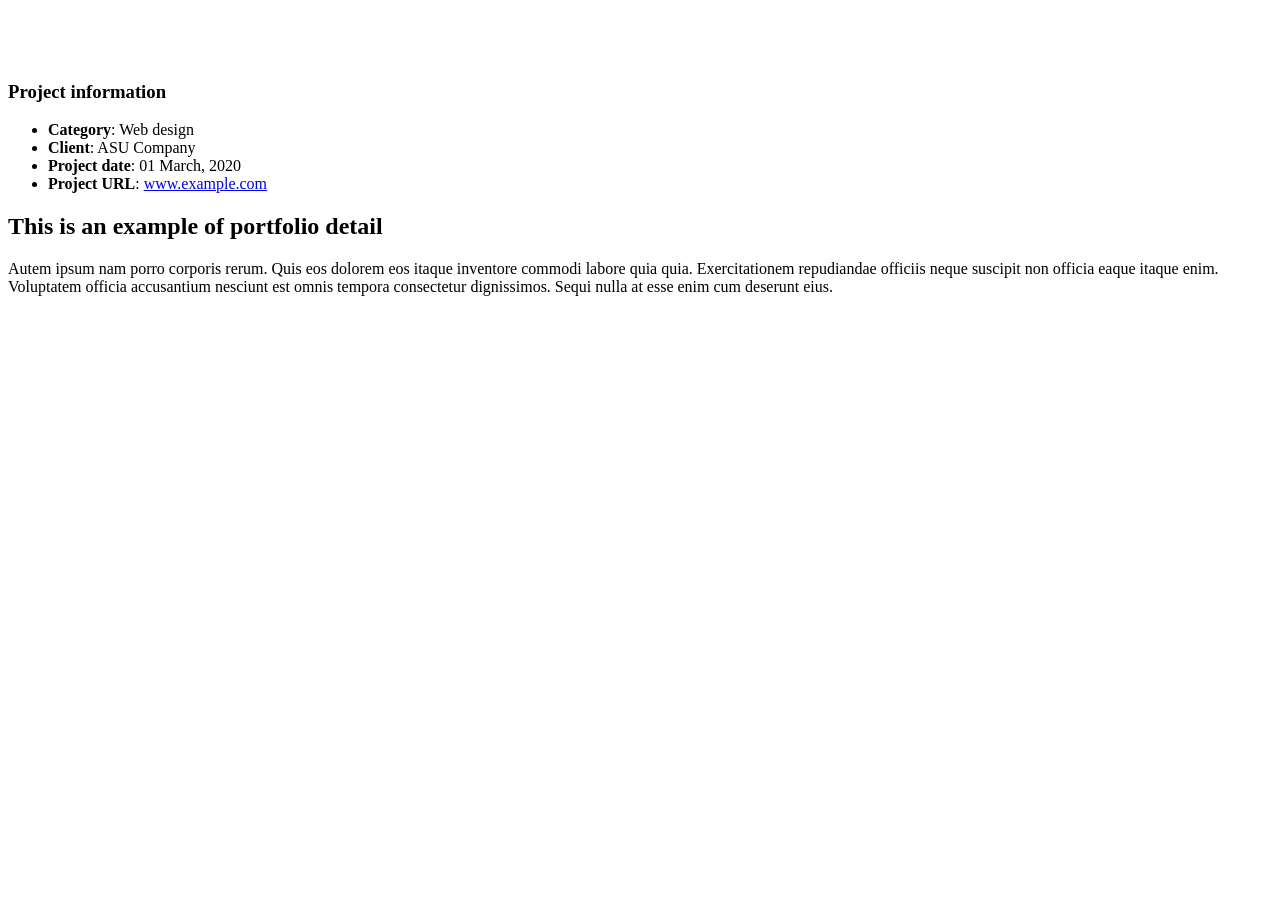
==== portfolio-details.html @ b383e0b6 "Add files via upload" ====
<!DOCTYPE html>
<html lang="en">

<head>
  <meta charset="utf-8">
  <meta content="width=device-width, initial-scale=1.0" name="viewport">

  <title>Portfolio Details - Personal Bootstrap Template</title>
  <meta content="" name="description">
  <meta content="" name="keywords">

  <!-- Favicons -->
  <link href="assets/img/favicon.png" rel="icon">
  <link href="assets/img/apple-touch-icon.png" rel="apple-touch-icon">

  <!-- Google Fonts -->
  <link href="https://fonts.googleapis.com/css?family=Open+Sans:300,300i,400,400i,600,600i,700,700i|Raleway:300,300i,400,400i,500,500i,600,600i,700,700i|Poppins:300,300i,400,400i,500,500i,600,600i,700,700i" rel="stylesheet">

  <!-- Vendor CSS Files -->
  <link href="assets/vendor/aos/aos.css" rel="stylesheet">
  <link href="assets/vendor/bootstrap/css/bootstrap.min.css" rel="stylesheet">
  <link href="assets/vendor/bootstrap-icons/bootstrap-icons.css" rel="stylesheet">
  <link href="assets/vendor/boxicons/css/boxicons.min.css" rel="stylesheet">
  <link href="assets/vendor/glightbox/css/glightbox.min.css" rel="stylesheet">
  <link href="assets/vendor/swiper/swiper-bundle.min.css" rel="stylesheet">

  <!-- Template Main CSS File -->
  <link href="assets/css/style.css" rel="stylesheet">

  <!-- =======================================================
  * Template Name: MyResume
  * Updated: Jan 09 2024 with Bootstrap v5.3.2
  * Template URL: https://bootstrapmade.com/free-html-bootstrap-template-my-resume/
  * Author: BootstrapMade.com
  * License: https://bootstrapmade.com/license/
  ======================================================== -->
</head>

<body>

  <main id="main">

    <!-- ======= Portfolio Details Section ======= -->
    <section id="portfolio-details" class="portfolio-details">
      <div class="container">

        <div class="row gy-4">

          <div class="col-lg-8">
            <div class="portfolio-details-slider swiper">
              <div class="swiper-wrapper align-items-center">

                <div class="swiper-slide">
                  <img src="assets/img/portfolio/portfolio-details-1.jpg" alt="">
                </div>

                <div class="swiper-slide">
                  <img src="assets/img/portfolio/portfolio-details-2.jpg" alt="">
                </div>

                <div class="swiper-slide">
                  <img src="assets/img/portfolio/portfolio-details-3.jpg" alt="">
                </div>

              </div>
              <div class="swiper-pagination"></div>
            </div>
          </div>

          <div class="col-lg-4">
            <div class="portfolio-info">
              <h3>Project information</h3>
              <ul>
                <li><strong>Category</strong>: Web design</li>
                <li><strong>Client</strong>: ASU Company</li>
                <li><strong>Project date</strong>: 01 March, 2020</li>
                <li><strong>Project URL</strong>: <a href="#">www.example.com</a></li>
              </ul>
            </div>
            <div class="portfolio-description">
              <h2>This is an example of portfolio detail</h2>
              <p>
                Autem ipsum nam porro corporis rerum. Quis eos dolorem eos itaque inventore commodi labore quia quia. Exercitationem repudiandae officiis neque suscipit non officia eaque itaque enim. Voluptatem officia accusantium nesciunt est omnis tempora consectetur dignissimos. Sequi nulla at esse enim cum deserunt eius.
              </p>
            </div>
          </div>

        </div>

      </div>
    </section><!-- End Portfolio Details Section -->

  </main><!-- End #main -->

  <div id="preloader"></div>
  <a href="#" class="back-to-top d-flex align-items-center justify-content-center"><i class="bi bi-arrow-up-short"></i></a>

  <!-- Vendor JS Files -->
  <script src="assets/vendor/purecounter/purecounter_vanilla.js"></script>
  <script src="assets/vendor/aos/aos.js"></script>
  <script src="assets/vendor/bootstrap/js/bootstrap.bundle.min.js"></script>
  <script src="assets/vendor/glightbox/js/glightbox.min.js"></script>
  <script src="assets/vendor/isotope-layout/isotope.pkgd.min.js"></script>
  <script src="assets/vendor/swiper/swiper-bundle.min.js"></script>
  <script src="assets/vendor/typed.js/typed.umd.js"></script>
  <script src="assets/vendor/waypoints/noframework.waypoints.js"></script>
  <script src="assets/vendor/php-email-form/validate.js"></script>

  <!-- Template Main JS File -->
  <script src="assets/js/main.js"></script>

</body>

</html>
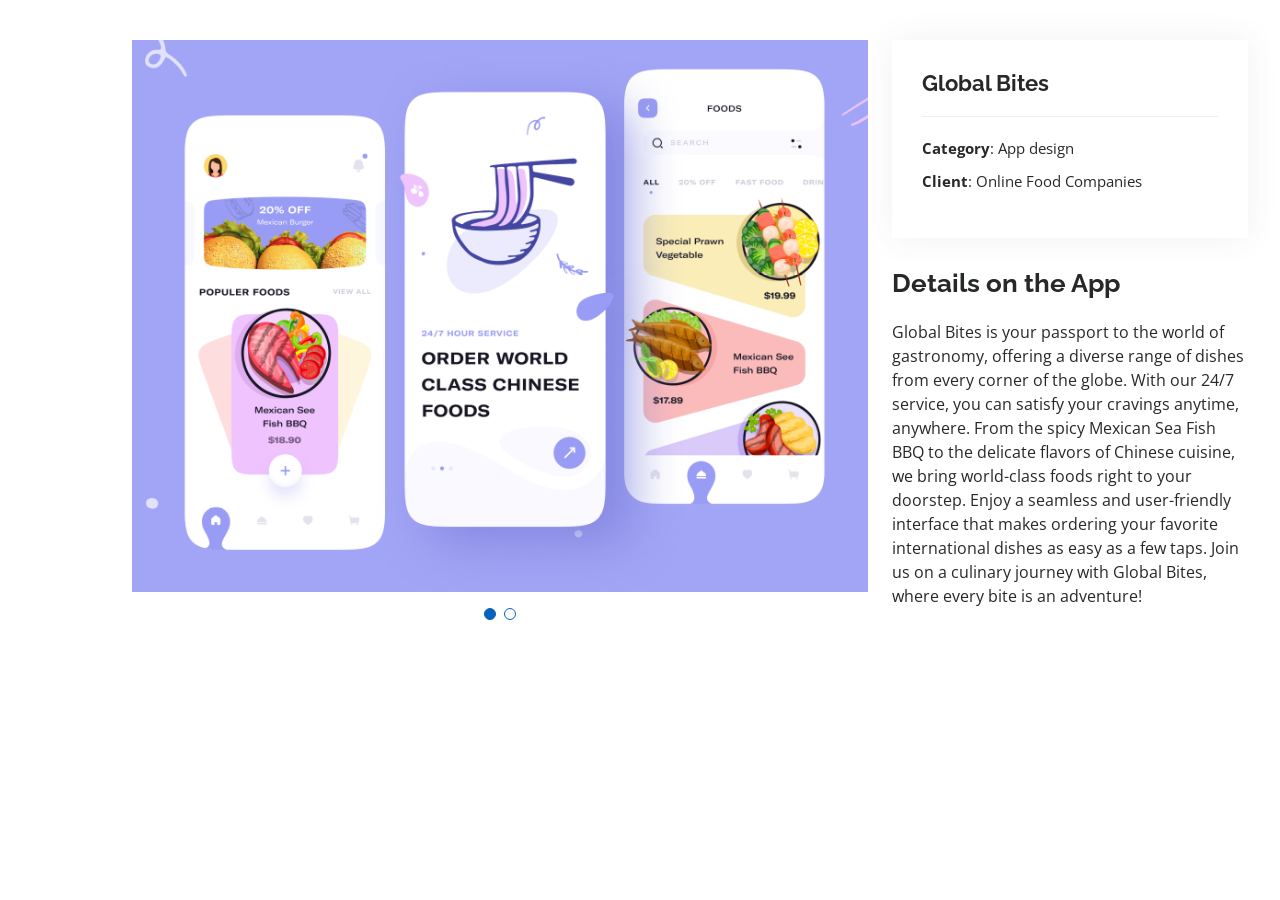
==== commit 7d5f0e77: "Add files via upload" ====
--- a/portfolio-details.html
+++ b/portfolio-details.html
@@ -29,7 +29,7 @@
 
   <!-- =======================================================
   * Template Name: MyResume
-  * Updated: Jan 09 2024 with Bootstrap v5.3.2
+  * Updated: Jan 09 2024 with Bootstrap v5.3.2
   * Template URL: https://bootstrapmade.com/free-html-bootstrap-template-my-resume/
   * Author: BootstrapMade.com
   * License: https://bootstrapmade.com/license/
@@ -51,16 +51,16 @@
               <div class="swiper-wrapper align-items-center">
 
                 <div class="swiper-slide">
-                  <img src="assets/img/portfolio/portfolio-details-1.jpg" alt="">
+                  <img src="assets/img/portfolio/pic.png" alt="">
                 </div>
 
                 <div class="swiper-slide">
-                  <img src="assets/img/portfolio/portfolio-details-2.jpg" alt="">
+                  <img src="assets/img/portfolio/pic 2.png" alt="">
                 </div>
 
-                <div class="swiper-slide">
+                <!-- <div class="swiper-slide">
                   <img src="assets/img/portfolio/portfolio-details-3.jpg" alt="">
-                </div>
+                </div> -->
 
               </div>
               <div class="swiper-pagination"></div>
@@ -69,18 +69,17 @@
 
           <div class="col-lg-4">
             <div class="portfolio-info">
-              <h3>Project information</h3>
+              <h3>Global Bites</h3>
               <ul>
-                <li><strong>Category</strong>: Web design</li>
-                <li><strong>Client</strong>: ASU Company</li>
-                <li><strong>Project date</strong>: 01 March, 2020</li>
-                <li><strong>Project URL</strong>: <a href="#">www.example.com</a></li>
+                <li><strong>Category</strong>: App design</li>
+                <li><strong>Client</strong>: Online Food Companies</li>
+                <!-- <li><strong>Project URL</strong>: <a href="#">www.example.com</a></li> -->
               </ul>
             </div>
             <div class="portfolio-description">
-              <h2>This is an example of portfolio detail</h2>
+              <h2>Details on the App</h2>
               <p>
-                Autem ipsum nam porro corporis rerum. Quis eos dolorem eos itaque inventore commodi labore quia quia. Exercitationem repudiandae officiis neque suscipit non officia eaque itaque enim. Voluptatem officia accusantium nesciunt est omnis tempora consectetur dignissimos. Sequi nulla at esse enim cum deserunt eius.
+                Global Bites is your passport to the world of gastronomy, offering a diverse range of dishes from every corner of the globe. With our 24/7 service, you can satisfy your cravings anytime, anywhere. From the spicy Mexican Sea Fish BBQ to the delicate flavors of Chinese cuisine, we bring world-class foods right to your doorstep. Enjoy a seamless and user-friendly interface that makes ordering your favorite international dishes as easy as a few taps. Join us on a culinary journey with Global Bites, where every bite is an adventure!
               </p>
             </div>
           </div>
--- a/assets/css/style.css
+++ b/assets/css/style.css
@@ -0,0 +1,1278 @@
+/**
+* Template Name: MyResume
+* Updated: Jan 09 2024 with Bootstrap v5.3.2
+* Template URL: https://bootstrapmade.com/free-html-bootstrap-template-my-resume/
+* Author: BootstrapMade.com
+* License: https://bootstrapmade.com/license/
+*/
+
+/*--------------------------------------------------------------
+# General
+--------------------------------------------------------------*/
+body {
+  font-family: "Open Sans", sans-serif;
+  color: #272829;
+}
+
+a {
+  color: #0563bb;
+  text-decoration: none;
+}
+
+a:hover {
+  color: #067ded;
+  text-decoration: none;
+}
+
+h1,
+h2,
+h3,
+h4,
+h5,
+h6 {
+  font-family: "Raleway", sans-serif;
+}
+
+/*--------------------------------------------------------------
+# Back to top button
+--------------------------------------------------------------*/
+.back-to-top {
+  position: fixed;
+  visibility: hidden;
+  opacity: 0;
+  right: 15px;
+  bottom: 15px;
+  z-index: 996;
+  background: #0563bb;
+  width: 40px;
+  height: 40px;
+  border-radius: 50px;
+  transition: all 0.4s;
+}
+
+.back-to-top i {
+  font-size: 28px;
+  color: #fff;
+  line-height: 0;
+}
+
+.back-to-top:hover {
+  background: #0678e3;
+  color: #fff;
+}
+
+.back-to-top.active {
+  visibility: visible;
+  opacity: 1;
+}
+
+/*--------------------------------------------------------------
+# Preloader
+--------------------------------------------------------------*/
+#preloader {
+  position: fixed;
+  top: 0;
+  left: 0;
+  right: 0;
+  bottom: 0;
+  z-index: 9999;
+  overflow: hidden;
+  background: #fff;
+}
+
+#preloader:before {
+  content: "";
+  position: fixed;
+  top: calc(50% - 30px);
+  left: calc(50% - 30px);
+  border: 6px solid #0563bb;
+  border-top-color: #fff;
+  border-bottom-color: #fff;
+  border-radius: 50%;
+  width: 60px;
+  height: 60px;
+  animation: animate-preloader 1s linear infinite;
+}
+
+@keyframes animate-preloader {
+  0% {
+    transform: rotate(0deg);
+  }
+
+  100% {
+    transform: rotate(360deg);
+  }
+}
+
+/*--------------------------------------------------------------
+# Disable aos animation delay on mobile devices
+--------------------------------------------------------------*/
+@media screen and (max-width: 768px) {
+  [data-aos-delay] {
+    transition-delay: 0 !important;
+  }
+}
+
+/*--------------------------------------------------------------
+# Header
+--------------------------------------------------------------*/
+#header {
+  position: fixed;
+  top: 0;
+  left: 0;
+  bottom: 0;
+  z-index: 9997;
+  transition: all 0.5s;
+  padding: 15px;
+  overflow-y: auto;
+}
+
+@media (max-width: 991px) {
+  #header {
+    width: 300px;
+    background: #fff;
+    border-right: 1px solid #e6e9ec;
+    left: -300px;
+  }
+}
+
+@media (min-width: 991px) {
+  #main {
+    margin-left: 100px;
+  }
+}
+
+/*--------------------------------------------------------------
+# Navigation Menu
+--------------------------------------------------------------*/
+/**
+* Desktop Navigation 
+*/
+.nav-menu {
+  padding: 0;
+  display: block;
+}
+
+.nav-menu * {
+  margin: 0;
+  padding: 0;
+  list-style: none;
+}
+
+.nav-menu>ul>li {
+  position: relative;
+  white-space: nowrap;
+}
+
+.nav-menu a,
+.nav-menu a:focus {
+  display: flex;
+  align-items: center;
+  color: #45505b;
+  padding: 10px 18px;
+  margin-bottom: 8px;
+  transition: 0.3s;
+  font-size: 15px;
+  border-radius: 50px;
+  background: #f2f3f5;
+  height: 56px;
+  width: 100%;
+  overflow: hidden;
+  transition: 0.3s;
+}
+
+.nav-menu a i,
+.nav-menu a:focus i {
+  font-size: 20px;
+}
+
+.nav-menu a span,
+.nav-menu a:focus span {
+  padding: 0 5px 0 7px;
+  color: #45505b;
+}
+
+@media (min-width: 992px) {
+
+  .nav-menu a,
+  .nav-menu a:focus {
+    width: 56px;
+  }
+
+  .nav-menu a span,
+  .nav-menu a:focus span {
+    display: none;
+    color: #fff;
+  }
+}
+
+.nav-menu a:hover,
+.nav-menu .active,
+.nav-menu .active:focus,
+.nav-menu li:hover>a {
+  color: #fff;
+  background: #0563bb;
+}
+
+.nav-menu a:hover span,
+.nav-menu .active span,
+.nav-menu .active:focus span,
+.nav-menu li:hover>a span {
+  color: #fff;
+}
+
+.nav-menu a:hover,
+.nav-menu li:hover>a {
+  width: 100%;
+  color: #fff;
+}
+
+.nav-menu a:hover span,
+.nav-menu li:hover>a span {
+  display: block;
+}
+
+/**
+* Mobile Navigation 
+*/
+.mobile-nav-toggle {
+  position: fixed;
+  right: 10px;
+  top: 10px;
+  z-index: 9998;
+  border: 0;
+  background: none;
+  font-size: 28px;
+  transition: all 0.4s;
+  outline: none !important;
+  line-height: 0;
+  cursor: pointer;
+  border-radius: 50px;
+  padding: 5px;
+}
+
+.mobile-nav-toggle i {
+  color: #45505b;
+}
+
+.mobile-nav-active {
+  overflow: hidden;
+}
+
+.mobile-nav-active #header {
+  left: 0;
+}
+
+.mobile-nav-active .mobile-nav-toggle {
+  color: #fff;
+  background-color: #0563bb;
+}
+
+/*--------------------------------------------------------------
+# Hero Section
+--------------------------------------------------------------*/
+#hero {
+  width: 100%;
+  height: 100vh;
+  background: url("../img/hero-bg.jpg") top right no-repeat;
+  background-size: cover;
+  position: relative;
+}
+
+@media (min-width: 992px) {
+  #hero {
+    padding-left: 160px;
+  }
+}
+
+#hero:before {
+  content: "";
+  background: rgba(255, 255, 255, 0.8);
+  position: absolute;
+  bottom: 0;
+  top: 0;
+  left: 0;
+  right: 0;
+}
+
+#hero h1 {
+  margin: 0;
+  font-size: 64px;
+  font-weight: 700;
+  line-height: 56px;
+  color: #45505b;
+}
+
+#hero p {
+  color: #45505b;
+  margin: 15px 0 0 0;
+  font-size: 26px;
+  font-family: "Poppins", sans-serif;
+}
+
+#hero p span {
+  color: #0563bb;
+  letter-spacing: 1px;
+}
+
+#hero .social-links {
+  margin-top: 30px;
+}
+
+#hero .social-links a {
+  font-size: 24px;
+  display: inline-block;
+  color: #45505b;
+  line-height: 1;
+  margin-right: 20px;
+  transition: 0.3s;
+}
+
+#hero .social-links a:hover {
+  color: #0563bb;
+}
+
+@media (max-width: 992px) {
+  #hero {
+    text-align: center;
+  }
+
+  #hero h1 {
+    font-size: 32px;
+    line-height: 36px;
+  }
+
+  #hero p {
+    margin-top: 10px;
+    font-size: 20px;
+    line-height: 24px;
+  }
+}
+
+/*--------------------------------------------------------------
+# Sections General
+--------------------------------------------------------------*/
+section {
+  padding: 60px 0;
+  overflow: hidden;
+}
+
+.section-title {
+  text-align: center;
+  padding-bottom: 30px;
+}
+
+.section-title h2 {
+  font-size: 32px;
+  font-weight: bold;
+  text-transform: uppercase;
+  margin-bottom: 20px;
+  padding-bottom: 20px;
+  position: relative;
+  color: #45505b;
+}
+
+.section-title h2::before {
+  content: "";
+  position: absolute;
+  display: block;
+  width: 120px;
+  height: 1px;
+  background: #ddd;
+  bottom: 1px;
+  left: calc(50% - 60px);
+}
+
+.section-title h2::after {
+  content: "";
+  position: absolute;
+  display: block;
+  width: 40px;
+  height: 3px;
+  background: #0563bb;
+  bottom: 0;
+  left: calc(50% - 20px);
+}
+
+.section-title p {
+  margin-bottom: 0;
+}
+
+/*--------------------------------------------------------------
+# About
+--------------------------------------------------------------*/
+.about .content h3 {
+  font-weight: 700;
+  font-size: 26px;
+  color: #728394;
+}
+
+.about .content ul {
+  list-style: none;
+  padding: 0;
+}
+
+.about .content ul li {
+  margin-bottom: 20px;
+  display: flex;
+  align-items: center;
+}
+
+.about .content ul strong {
+  margin-right: 10px;
+}
+
+.about .content ul i {
+  font-size: 16px;
+  margin-right: 5px;
+  color: #0563bb;
+  line-height: 0;
+}
+
+.about .content p:last-child {
+  margin-bottom: 0;
+}
+
+/*--------------------------------------------------------------
+# Facts
+--------------------------------------------------------------*/
+.facts .count-box {
+  padding: 30px 30px 25px 30px;
+  margin-top: 30px;
+  width: 100%;
+  position: relative;
+  text-align: center;
+  background: #fff;
+}
+
+.facts .count-box i {
+  position: absolute;
+  top: -25px;
+  left: 50%;
+  transform: translateX(-50%);
+  font-size: 24px;
+  background: #0563bb;
+  color: #fff;
+  border-radius: 50px;
+  display: inline-flex;
+  align-items: center;
+  justify-content: center;
+  width: 48px;
+  height: 48px;
+}
+
+.facts .count-box span {
+  font-size: 36px;
+  display: block;
+  font-weight: 600;
+  color: #011426;
+}
+
+.facts .count-box p {
+  padding: 0;
+  margin: 0;
+  font-family: "Raleway", sans-serif;
+  font-size: 14px;
+}
+
+/*--------------------------------------------------------------
+# Akills
+--------------------------------------------------------------*/
+.skills .progress {
+  height: 60px;
+  display: block;
+  background: none;
+  border-radius: 0;
+}
+
+.skills .progress .skill {
+  padding: 10px 0;
+  margin: 0;
+  text-transform: uppercase;
+  display: block;
+  font-weight: 600;
+  font-family: "Poppins", sans-serif;
+  color: #45505b;
+}
+
+.skills .progress .skill .val {
+  float: right;
+  font-style: normal;
+}
+
+.skills .progress-bar-wrap {
+  background: #f2f3f5;
+}
+
+.skills .progress-bar {
+  width: 1px;
+  height: 10px;
+  transition: 0.9s;
+  background-color: #0563bb;
+}
+
+/*--------------------------------------------------------------
+# Resume
+--------------------------------------------------------------*/
+.resume .resume-title {
+  font-size: 26px;
+  font-weight: 700;
+  margin-top: 20px;
+  margin-bottom: 20px;
+  color: #45505b;
+}
+
+.resume .resume-item {
+  padding: 0 0 20px 20px;
+  margin-top: -2px;
+  border-left: 2px solid #0563bb;
+  position: relative;
+}
+
+.resume .resume-item h4 {
+  line-height: 18px;
+  font-size: 18px;
+  font-weight: 600;
+  text-transform: uppercase;
+  font-family: "Poppins", sans-serif;
+  color: #0563bb;
+  margin-bottom: 10px;
+}
+
+.resume .resume-item h5 {
+  font-size: 16px;
+  background: #f7f8f9;
+  padding: 5px 15px;
+  display: inline-block;
+  font-weight: 600;
+  margin-bottom: 10px;
+}
+
+.resume .resume-item ul {
+  padding-left: 20px;
+}
+
+.resume .resume-item ul li {
+  padding-bottom: 10px;
+}
+
+.resume .resume-item:last-child {
+  padding-bottom: 0;
+}
+
+.resume .resume-item::before {
+  content: "";
+  position: absolute;
+  width: 16px;
+  height: 16px;
+  border-radius: 50px;
+  left: -9px;
+  top: 0;
+  background: #fff;
+  border: 2px solid #0563bb;
+}
+
+/*--------------------------------------------------------------
+# Portfolio
+--------------------------------------------------------------*/
+.portfolio .portfolio-item {
+  margin-bottom: 30px;
+}
+
+.portfolio #portfolio-flters {
+  padding: 0;
+  margin: 0 auto 25px auto;
+  list-style: none;
+  text-align: center;
+  background: #fff;
+  border-radius: 50px;
+  padding: 2px 15px;
+}
+
+.portfolio #portfolio-flters li {
+  cursor: pointer;
+  display: inline-block;
+  padding: 10px 15px;
+  font-size: 14px;
+  font-weight: 600;
+  line-height: 1;
+  text-transform: uppercase;
+  color: #272829;
+  margin-bottom: 5px;
+  transition: all 0.3s ease-in-out;
+}
+
+.portfolio #portfolio-flters li:hover,
+.portfolio #portfolio-flters li.filter-active {
+  color: #0563bb;
+}
+
+.portfolio #portfolio-flters li:last-child {
+  margin-right: 0;
+}
+
+.portfolio .portfolio-wrap {
+  transition: 0.3s;
+  position: relative;
+  overflow: hidden;
+  z-index: 1;
+  background: rgba(69, 80, 91, 0.8);
+}
+
+.portfolio .portfolio-wrap::before {
+  content: "";
+  background: rgba(255, 255, 255, 0.7);
+  position: absolute;
+  left: 30px;
+  right: 30px;
+  top: 30px;
+  bottom: 30px;
+  transition: all ease-in-out 0.3s;
+  z-index: 2;
+  opacity: 0;
+}
+
+.portfolio .portfolio-wrap .portfolio-info {
+  opacity: 0;
+  position: absolute;
+  top: 0;
+  left: 0;
+  right: 0;
+  bottom: 0;
+  text-align: center;
+  z-index: 3;
+  transition: all ease-in-out 0.3s;
+  display: flex;
+  flex-direction: column;
+  justify-content: center;
+  align-items: center;
+}
+
+.portfolio .portfolio-wrap .portfolio-info::before {
+  display: block;
+  content: "";
+  width: 48px;
+  height: 48px;
+  position: absolute;
+  top: 35px;
+  left: 35px;
+  border-top: 3px solid #d7dce1;
+  border-left: 3px solid #d7dce1;
+  transition: all 0.5s ease 0s;
+  z-index: 9994;
+}
+
+.portfolio .portfolio-wrap .portfolio-info::after {
+  display: block;
+  content: "";
+  width: 48px;
+  height: 48px;
+  position: absolute;
+  bottom: 35px;
+  right: 35px;
+  border-bottom: 3px solid #d7dce1;
+  border-right: 3px solid #d7dce1;
+  transition: all 0.5s ease 0s;
+  z-index: 9994;
+}
+
+.portfolio .portfolio-wrap .portfolio-info h4 {
+  font-size: 20px;
+  color: #45505b;
+  font-weight: 600;
+}
+
+.portfolio .portfolio-wrap .portfolio-info p {
+  color: #45505b;
+  font-size: 14px;
+  text-transform: uppercase;
+  padding: 0;
+  margin: 0;
+}
+
+.portfolio .portfolio-wrap .portfolio-links {
+  text-align: center;
+  z-index: 4;
+}
+
+.portfolio .portfolio-wrap .portfolio-links a {
+  color: #45505b;
+  margin: 0 2px;
+  font-size: 28px;
+  display: inline-block;
+  transition: 0.3s;
+}
+
+.portfolio .portfolio-wrap .portfolio-links a:hover {
+  color: #148af9;
+}
+
+.portfolio .portfolio-wrap:hover::before {
+  top: 0;
+  left: 0;
+  right: 0;
+  bottom: 0;
+  opacity: 1;
+}
+
+.portfolio .portfolio-wrap:hover .portfolio-info {
+  opacity: 1;
+}
+
+.portfolio .portfolio-wrap:hover .portfolio-info::before {
+  top: 15px;
+  left: 15px;
+}
+
+.portfolio .portfolio-wrap:hover .portfolio-info::after {
+  bottom: 15px;
+  right: 15px;
+}
+
+/*--------------------------------------------------------------
+# Portfolio Details
+--------------------------------------------------------------*/
+.portfolio-details {
+  padding-top: 40px;
+}
+
+.portfolio-details .portfolio-details-slider img {
+  width: 100%;
+}
+
+.portfolio-details .portfolio-details-slider .swiper-pagination {
+  margin-top: 20px;
+  position: relative;
+}
+
+.portfolio-details .portfolio-details-slider .swiper-pagination .swiper-pagination-bullet {
+  width: 12px;
+  height: 12px;
+  background-color: #fff;
+  opacity: 1;
+  border: 1px solid #0563bb;
+}
+
+.portfolio-details .portfolio-details-slider .swiper-pagination .swiper-pagination-bullet-active {
+  background-color: #0563bb;
+}
+
+.portfolio-details .portfolio-info {
+  padding: 30px;
+  box-shadow: 0px 0 30px rgba(69, 80, 91, 0.08);
+}
+
+.portfolio-details .portfolio-info h3 {
+  font-size: 22px;
+  font-weight: 700;
+  margin-bottom: 20px;
+  padding-bottom: 20px;
+  border-bottom: 1px solid #eee;
+}
+
+.portfolio-details .portfolio-info ul {
+  list-style: none;
+  padding: 0;
+  font-size: 15px;
+}
+
+.portfolio-details .portfolio-info ul li+li {
+  margin-top: 10px;
+}
+
+.portfolio-details .portfolio-description {
+  padding-top: 30px;
+}
+
+.portfolio-details .portfolio-description h2 {
+  font-size: 26px;
+  font-weight: 700;
+  margin-bottom: 20px;
+}
+
+.portfolio-details .portfolio-description p {
+  padding: 0;
+}
+
+/*--------------------------------------------------------------
+# Services
+--------------------------------------------------------------*/
+.services .icon-box {
+  text-align: center;
+  padding: 70px 20px 80px 20px;
+  transition: all ease-in-out 0.3s;
+  background: #fff;
+  box-shadow: 0px 5px 90px 0px rgba(110, 123, 131, 0.05);
+}
+
+.services .icon-box .icon {
+  margin: 0 auto;
+  width: 100px;
+  height: 100px;
+  display: flex;
+  align-items: center;
+  justify-content: center;
+  transition: ease-in-out 0.3s;
+  position: relative;
+}
+
+.services .icon-box .icon i {
+  font-size: 36px;
+  transition: 0.5s;
+  position: relative;
+}
+
+.services .icon-box .icon svg {
+  position: absolute;
+  top: 0;
+  left: 0;
+}
+
+.services .icon-box .icon svg path {
+  transition: 0.5s;
+  fill: #f5f5f5;
+}
+
+.services .icon-box h4 {
+  font-weight: 600;
+  margin: 10px 0 15px 0;
+  font-size: 22px;
+}
+
+.services .icon-box h4 a {
+  color: #45505b;
+  transition: ease-in-out 0.3s;
+}
+
+.services .icon-box p {
+  line-height: 24px;
+  font-size: 14px;
+  margin-bottom: 0;
+}
+
+.services .icon-box:hover {
+  border-color: #fff;
+  box-shadow: 0px 0 35px 0 rgba(0, 0, 0, 0.08);
+}
+
+.services .iconbox-blue i {
+  color: #47aeff;
+}
+
+.services .iconbox-blue:hover .icon i {
+  color: #fff;
+}
+
+.services .iconbox-blue:hover .icon path {
+  fill: #47aeff;
+}
+
+.services .iconbox-orange i {
+  color: #ffa76e;
+}
+
+.services .iconbox-orange:hover .icon i {
+  color: #fff;
+}
+
+.services .iconbox-orange:hover .icon path {
+  fill: #ffa76e;
+}
+
+.services .iconbox-pink i {
+  color: #e80368;
+}
+
+.services .iconbox-pink:hover .icon i {
+  color: #fff;
+}
+
+.services .iconbox-pink:hover .icon path {
+  fill: #e80368;
+}
+
+.services .iconbox-yellow i {
+  color: #ffbb2c;
+}
+
+.services .iconbox-yellow:hover .icon i {
+  color: #fff;
+}
+
+.services .iconbox-yellow:hover .icon path {
+  fill: #ffbb2c;
+}
+
+.services .iconbox-red i {
+  color: #ff5828;
+}
+
+.services .iconbox-red:hover .icon i {
+  color: #fff;
+}
+
+.services .iconbox-red:hover .icon path {
+  fill: #ff5828;
+}
+
+.services .iconbox-teal i {
+  color: #11dbcf;
+}
+
+.services .iconbox-teal:hover .icon i {
+  color: #fff;
+}
+
+.services .iconbox-teal:hover .icon path {
+  fill: #11dbcf;
+}
+
+/*--------------------------------------------------------------
+# Testimonials
+--------------------------------------------------------------*/
+.testimonials .section-header {
+  margin-bottom: 40px;
+}
+
+.testimonials .testimonials-carousel,
+.testimonials .testimonials-slider {
+  overflow: hidden;
+}
+
+.testimonials .testimonial-item {
+  text-align: center;
+}
+
+.testimonials .testimonial-item .testimonial-img {
+  width: 120px;
+  border-radius: 50%;
+  border: 4px solid #fff;
+  margin: 0 auto;
+}
+
+.testimonials .testimonial-item h3 {
+  font-size: 20px;
+  font-weight: bold;
+  margin: 10px 0 5px 0;
+  color: #111;
+}
+
+.testimonials .testimonial-item h4 {
+  font-size: 14px;
+  color: #999;
+  margin: 0 0 15px 0;
+}
+
+.testimonials .testimonial-item .quote-icon-left,
+.testimonials .testimonial-item .quote-icon-right {
+  color: #90c8fc;
+  font-size: 26px;
+}
+
+.testimonials .testimonial-item .quote-icon-left {
+  display: inline-block;
+  left: -5px;
+  position: relative;
+}
+
+.testimonials .testimonial-item .quote-icon-right {
+  display: inline-block;
+  right: -5px;
+  position: relative;
+  top: 10px;
+}
+
+.testimonials .testimonial-item p {
+  font-style: italic;
+  margin: 0 auto 15px auto;
+}
+
+.testimonials .swiper-pagination {
+  margin-top: 20px;
+  position: relative;
+}
+
+.testimonials .swiper-pagination .swiper-pagination-bullet {
+  width: 12px;
+  height: 12px;
+  background-color: #fff;
+  opacity: 1;
+  border: 1px solid #0563bb;
+}
+
+.testimonials .swiper-pagination .swiper-pagination-bullet-active {
+  background-color: #0563bb;
+}
+
+@media (min-width: 992px) {
+  .testimonials .testimonial-item p {
+    width: 80%;
+  }
+}
+
+/*--------------------------------------------------------------
+# Contact
+--------------------------------------------------------------*/
+.contact .info {
+  width: 100%;
+  background: #fff;
+}
+
+.contact .info i {
+  font-size: 20px;
+  color: #0563bb;
+  float: left;
+  width: 44px;
+  height: 44px;
+  background: #eef7ff;
+  display: flex;
+  justify-content: center;
+  align-items: center;
+  border-radius: 50px;
+  transition: all 0.3s ease-in-out;
+}
+
+.contact .info h4 {
+  padding: 0 0 0 60px;
+  font-size: 22px;
+  font-weight: 600;
+  margin-bottom: 5px;
+  color: #45505b;
+}
+
+.contact .info p {
+  padding: 0 0 0 60px;
+  margin-bottom: 0;
+  font-size: 14px;
+  color: #728394;
+}
+
+.contact .info .email,
+.contact .info .phone {
+  margin-top: 40px;
+}
+
+.contact .info .email:hover i,
+.contact .info .address:hover i,
+.contact .info .phone:hover i {
+  background: #0563bb;
+  color: #fff;
+}
+
+.contact .php-email-form {
+  width: 100%;
+  background: #fff;
+}
+
+.contact .php-email-form .form-group {
+  padding-bottom: 8px;
+}
+
+.contact .php-email-form .error-message {
+  display: none;
+  color: #fff;
+  background: #ed3c0d;
+  text-align: left;
+  padding: 15px;
+  font-weight: 600;
+}
+
+.contact .php-email-form .error-message br+br {
+  margin-top: 25px;
+}
+
+.contact .php-email-form .sent-message {
+  display: none;
+  color: #fff;
+  background: #18d26e;
+  text-align: center;
+  padding: 15px;
+  font-weight: 600;
+}
+
+.contact .php-email-form .loading {
+  display: none;
+  background: #fff;
+  text-align: center;
+  padding: 15px;
+}
+
+.contact .php-email-form .loading:before {
+  content: "";
+  display: inline-block;
+  border-radius: 50%;
+  width: 24px;
+  height: 24px;
+  margin: 0 10px -6px 0;
+  border: 3px solid #18d26e;
+  border-top-color: #eee;
+  animation: animate-loading 1s linear infinite;
+}
+
+.contact .php-email-form input,
+.contact .php-email-form textarea {
+  border-radius: 4px;
+  box-shadow: none;
+  font-size: 14px;
+}
+
+.contact .php-email-form input[type=text],
+.contact .php-email-form input[type=email] {
+  height: 44px;
+}
+
+.contact .php-email-form textarea {
+  padding: 10px 12px;
+}
+
+.contact .php-email-form button[type=submit] {
+  background: #0563bb;
+  border: 0;
+  padding: 10px 35px;
+  color: #fff;
+  transition: 0.4s;
+  border-radius: 50px;
+}
+
+.contact .php-email-form button[type=submit]:hover {
+  background: #0678e3;
+}
+
+@keyframes animate-loading {
+  0% {
+    transform: rotate(0deg);
+  }
+
+  100% {
+    transform: rotate(360deg);
+  }
+}
+
+/*--------------------------------------------------------------
+# Footer
+--------------------------------------------------------------*/
+#footer {
+  background: #f7f8f9;
+  color: #45505b;
+  font-size: 14px;
+  text-align: center;
+  padding: 30px 0;
+}
+
+#footer h3 {
+  font-size: 36px;
+  font-weight: 700;
+  position: relative;
+  font-family: "Poppins", sans-serif;
+  padding: 0;
+  margin: 0 0 15px 0;
+}
+
+#footer p {
+  font-size: 15;
+  font-style: italic;
+  padding: 0;
+  margin: 0 0 40px 0;
+}
+
+#footer .social-links {
+  margin: 0 0 40px 0;
+}
+
+#footer .social-links a {
+  font-size: 18px;
+  display: inline-block;
+  background: #0563bb;
+  color: #fff;
+  line-height: 1;
+  padding: 8px 0;
+  margin-right: 4px;
+  border-radius: 50%;
+  text-align: center;
+  width: 36px;
+  height: 36px;
+  transition: 0.3s;
+}
+
+#footer .social-links a:hover {
+  background: #0678e3;
+  color: #fff;
+  text-decoration: none;
+}
+
+#footer .copyright {
+  margin: 0 0 5px 0;
+}
+
+#footer .credits {
+  font-size: 13px;
+}
+
+
+.download-button {
+  position: relative;
+  border-width: 0;
+  color: white;
+  font-size: 15px;
+  font-weight: 600;
+  border-radius: 4px;
+  z-index: 1;
+  position: absolute;
+  left: 49%;
+ }
+ 
+ .download-button .docs {
+  display: flex;
+  align-items: center;
+  justify-content: space-between;
+  gap: 10px;
+  min-height: 40px;
+  padding: 0 25px;
+  border-radius: 4px;
+  z-index: 1;
+  background-color: #242a35;
+  border: solid 1px #e8e8e82d;
+  transition: all .5s cubic-bezier(0.77, 0, 0.175, 1);
+ }
+ 
+ .download-button:hover {
+  box-shadow: rgba(0, 0, 0, 0.25) 0px 54px 55px, rgba(0, 0, 0, 0.12) 0px -12px 30px, rgba(0, 0, 0, 0.12) 0px 4px 6px, rgba(0, 0, 0, 0.17) 0px 12px 13px, rgba(0, 0, 0, 0.09) 0px -3px 5px;
+ }
+ 
+ .download {
+  position: absolute;
+  inset: 0;
+  display: flex;
+  align-items: center;
+  justify-content: center;
+  max-width: 90%;
+  margin: 0 auto;
+  z-index: -1;
+  border-radius: 4px;
+  transform: translateY(0%);
+  background-color: #01e056;
+  border: solid 1px #01e0572d;
+  transition: all .5s cubic-bezier(0.77, 0, 0.175, 1);
+ }
+ 
+ .download-button:hover .download {
+  transform: translateY(100%)
+ }
+ 
+ .download svg polyline,.download svg line {
+  animation: docs 1s infinite;
+ }
+ 
+ @keyframes docs {
+  0% {
+   transform: translateY(0%);
+  }
+ 
+  50% {
+   transform: translateY(-15%);
+  }
+ 
+  100% {
+   transform: translateY(0%);
+  }
+ }
